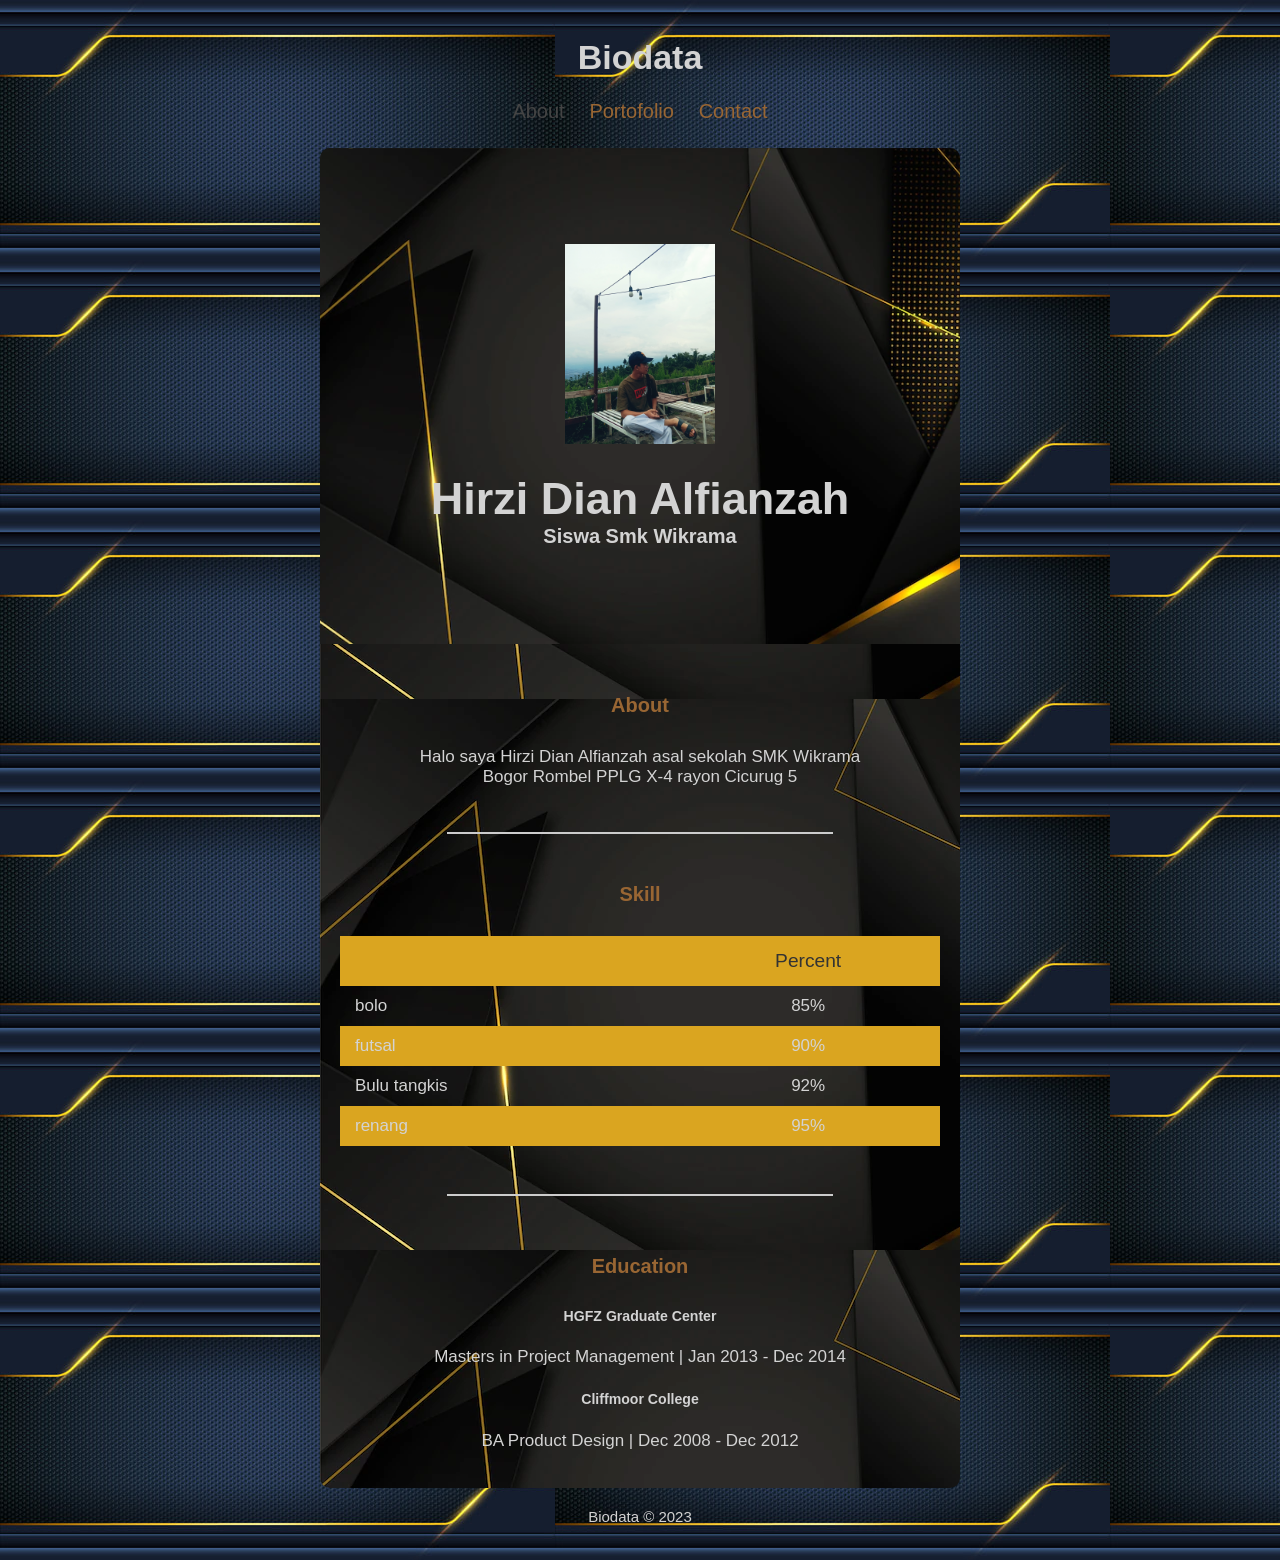
==== index.html @ 26dad7f6 "hehe" ====
<!DOCTYPE html>
<html>
<head>
	<meta charset="utf-8">
	<title>Biodata Hirzi</title>
	<link rel="stylesheet" type="text/css" href="style.css">
</head>
<body>
	<div class="container">
		<!-- Judul Halaman -->
		<h1>Biodata</h1>
		<!-- Navbar -->
		<div class="navbar">
	    	<ul type="square" class="list-nav">
	        	<li><a href="#" class="active">About</a></li>
	        	<li><a href="portofolio.html">Portofolio</a></li>
	        	<li><a href="contact.html">Contact</a></li>
	      	</ul>
	    </div>
	    <!-- Konten -->
	    <div class="content">
	    	<!-- Profil -->
      		<div id="content-img">
        		<div class="content1">
        		  <img src="img/PP.jpg">
          		  <h2 class="content-header">Hirzi Dian Alfianzah</h2>
         		  <p class="content-text">
            		<b>Siswa Smk Wikrama</b>
          		  </p>
       			</div>
     		</div>
     		<!-- Deskripsi Singkat -->
      		<section class="section section-small">
       			<h2 class="section-header">About</h2>
        		<p>Halo saya Hirzi Dian Alfianzah asal sekolah SMK Wikrama Bogor Rombel PPLG X-4 rayon Cicurug 5</p>
      		</section>
      		<hr>
      		<!-- Table -->
		    <section class="section">
		        <h2 class="section-header">Skill</h2>
		        <div class="responsive-table">
		            <table>
		             	<tr class="tr-header">
		                	<th>&nbsp;</th>
		                	<th>Percent</th>
		             	</tr>
		              	<tr>
		                	<td class="text-left">bolo</td>
		                	<td>85%</td>
		              	</tr>
		              	<tr>
		                	<td class="text-left">futsal</td>
		                	<td>90%</td>
		              	</tr>
		              	<tr>
		                	<td class="text-left">Bulu tangkis</td>
		                	<td>92%</td>
		              	</tr>
		              	<tr>
		                	<td class="text-left">renang</td>
		                	<td>95%</td>
		              	</tr>
		            </table>
		          </div>
		    </section>
		    <hr>
		    <!-- List Pendidikan -->
		    <section class="section section-small">
		    	<h2 class="section-header">Education</h2>
		        <h5>HGFZ Graduate Center</h5>
		        <p>Masters in Project Management | Jan 2013 - Dec 2014</p>
		        <h5>Cliffmoor College</h5>
		        <p>BA Product Design | Dec 2008 - Dec 2012</p>
		    </section>
		</div>
		<footer>
     		<p class="footer-text">Biodata &copy; 2023</p>
    	</footer>
	</div>
</body>
</html>
---- style.css ----
body {
    background-image: url(img/Background.jpg);
    color: #D3D3D3;
    font-family: "Open Sans", Arial;
    font-size: 17px;
    padding: 15px;
    margin: 0;
    
  }
  
  .container {
    max-width: 640px;
    margin-left: auto;
    margin-right: auto;
  }
  
  h1 { text-align: center; }
  
  .navbar { 
    text-align: center; 
    margin-bottom: 25px;
  }
  
  .list-nav {
      padding: 0;
      margin: 0; 
  }
  
  .list-nav li {
      display: inline-block;
      list-style: none;
      margin-left: 10px;
      margin-right: 10px;
  }
  
  .list-nav a { font-size: 20px; }
  .list-nav li a.active { color: #444444; }
  a:hover { color: #444444; }
  
  a { 
    color:#996633; 
    text-decoration:none;
  }
  
  .content { 
    background-image: url(img/bgrn.jpg);
    border-radius: 10px;
  }
  
  .content-header{ margin-bottom: 0; }
  
  .content-text {
     font-size: 20px;
     margin: 0;
  }
  
  #content-img {
    background-image: url(img/bgrn.jpg);
    background-position: center;
    background-size: cover;
    min-height: 400px;
    text-align: center;
    border-top-left-radius: 10px;
    border-top-right-radius: 10px;
  }
  
  #content-img img {
    max-width: 50%;
    margin-bottom: -15px;
  }
  
  .content1 {
    padding: 15%;
    font-size: 30px;
  }
  
  .section {
    padding-top: 10px;
    padding-left: 20px;
    padding-right: 20px;
    padding-bottom: 20px;
  }
  
  .section-small {
    max-width: 490px;
    margin-left: auto;
    margin-right: auto;
    padding-top: 20px;
    text-align: center;
  }
  
  .section-header {
    color: #996633;
    text-align: center;
    font-size: 20px;
    margin-top: 30px;
    margin-bottom: 30px;
  }
  
  hr {
    width: 60%;
    border: 0.5px solid #ccc;
    
  }
  
  table {
    width: 100%;
    border-spacing: 0;
    padding-bottom: 20px;
  }
  
  th {
    color: #333333;
    font-weight: 400;
    font-size: 1.2rem;
    padding-left: 15px;
    padding-right: 15px;
  }
  
  td {
    text-align: center;
    padding: 10px 15px;
  }
  
  .text-left { text-align: left; }
  tr:nth-child(odd) { background-color: 	#DAA520; }
  
  tr.tr-header {
    background-color:	#DAA520;
    height: 50px;
  }
  
  .footer-text {
    font-size: 15px;
    margin-top: 20px;
    margin-bottom: 20px;
    text-align: center;
  }

  img { 
    max-width: 100%;
    max-height: 200px;
  }
  
  .gallery {
    display: flex;
    margin-left: -15px;
    margin-right: -15px;
  }
  
  .images {
    padding-left: 15px;
    padding-right: 15px;
  }
  
  figure { margin: 0; }
  figcaption { text-align: center; }
  
  figcaption span {
    display: block;
    color: #333333;
    font-size: 15px;
  }
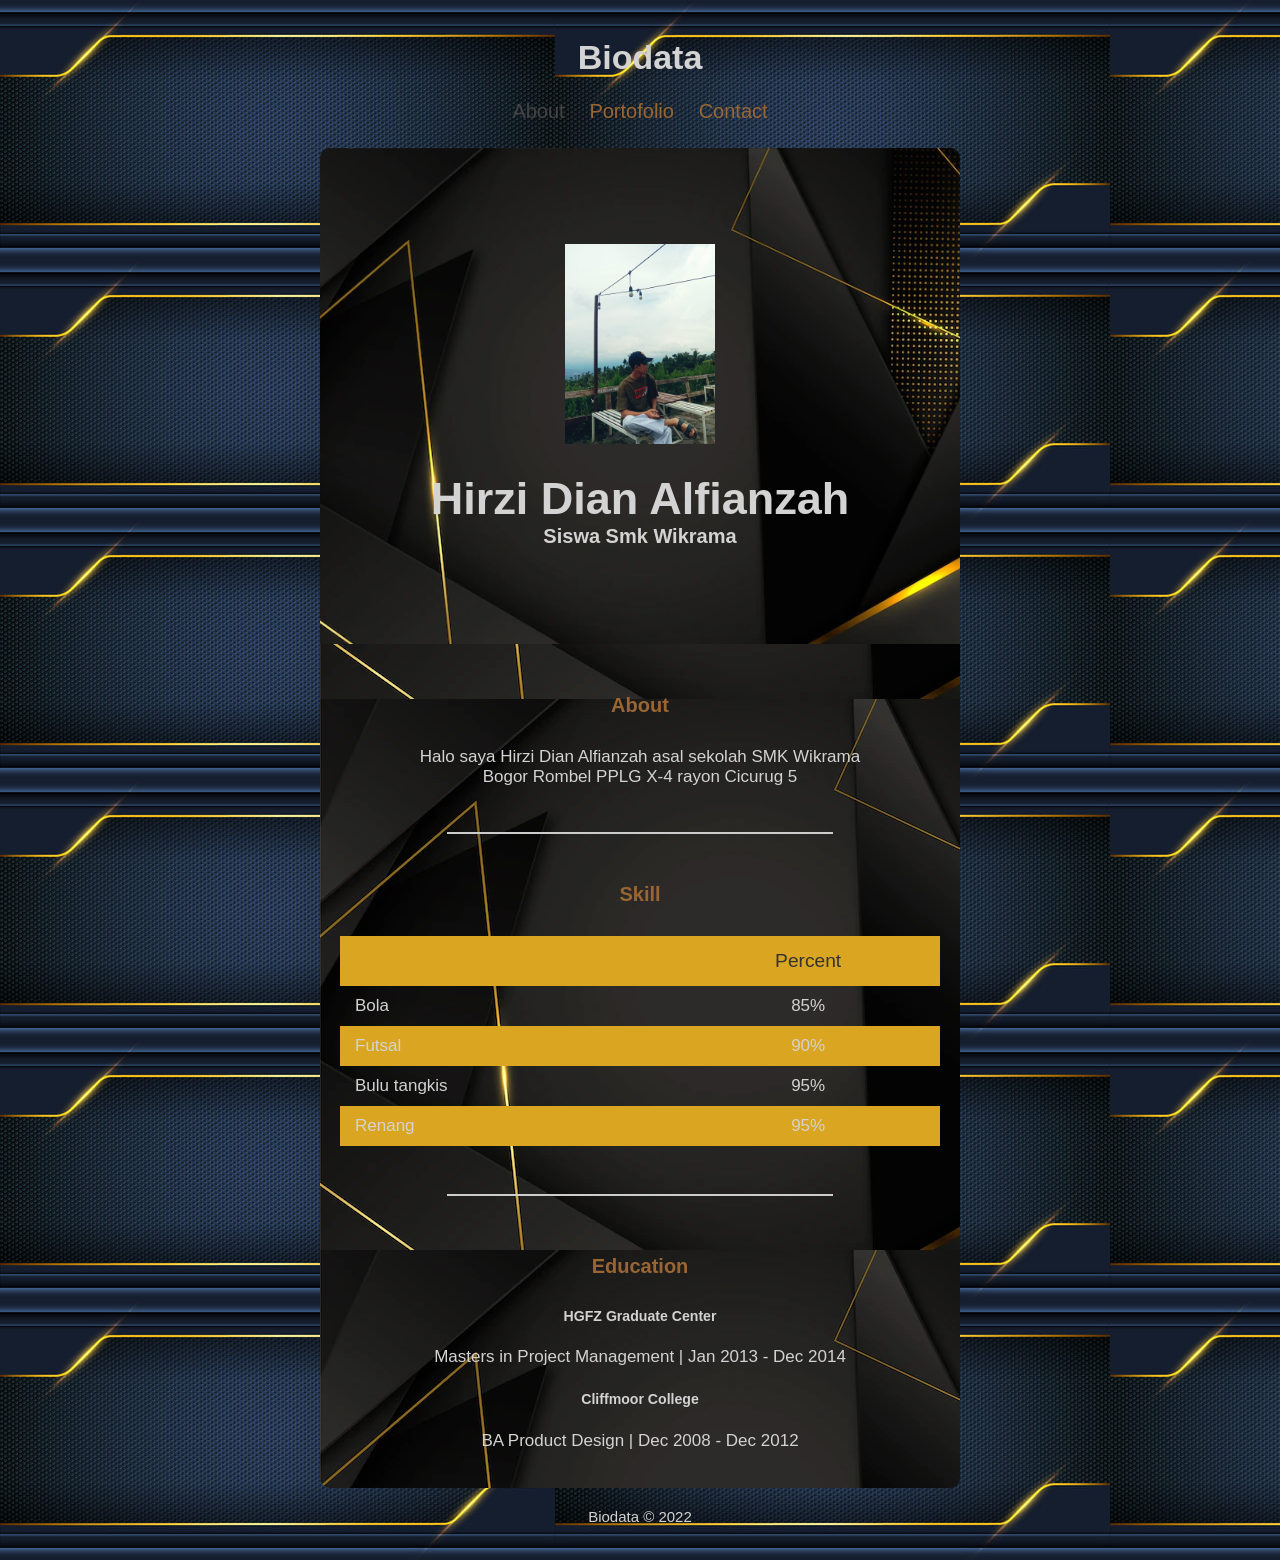
==== commit a5e7a3e3: "iya" ====
--- a/index.html
+++ b/index.html
@@ -45,19 +45,19 @@
 		                	<th>Percent</th>
 		             	</tr>
 		              	<tr>
-		                	<td class="text-left">bolo</td>
+		                	<td class="text-left">Bola</td>
 		                	<td>85%</td>
 		              	</tr>
 		              	<tr>
-		                	<td class="text-left">futsal</td>
+		                	<td class="text-left">Futsal</td>
 		                	<td>90%</td>
 		              	</tr>
 		              	<tr>
 		                	<td class="text-left">Bulu tangkis</td>
-		                	<td>92%</td>
+		                	<td>95%</td>
 		              	</tr>
 		              	<tr>
-		                	<td class="text-left">renang</td>
+		                	<td class="text-left">Renang</td>
 		                	<td>95%</td>
 		              	</tr>
 		            </table>
@@ -74,7 +74,7 @@
 		    </section>
 		</div>
 		<footer>
-     		<p class="footer-text">Biodata &copy; 2023</p>
+     		<p class="footer-text">Biodata &copy; 2022</p>
     	</footer>
 	</div>
 </body>
